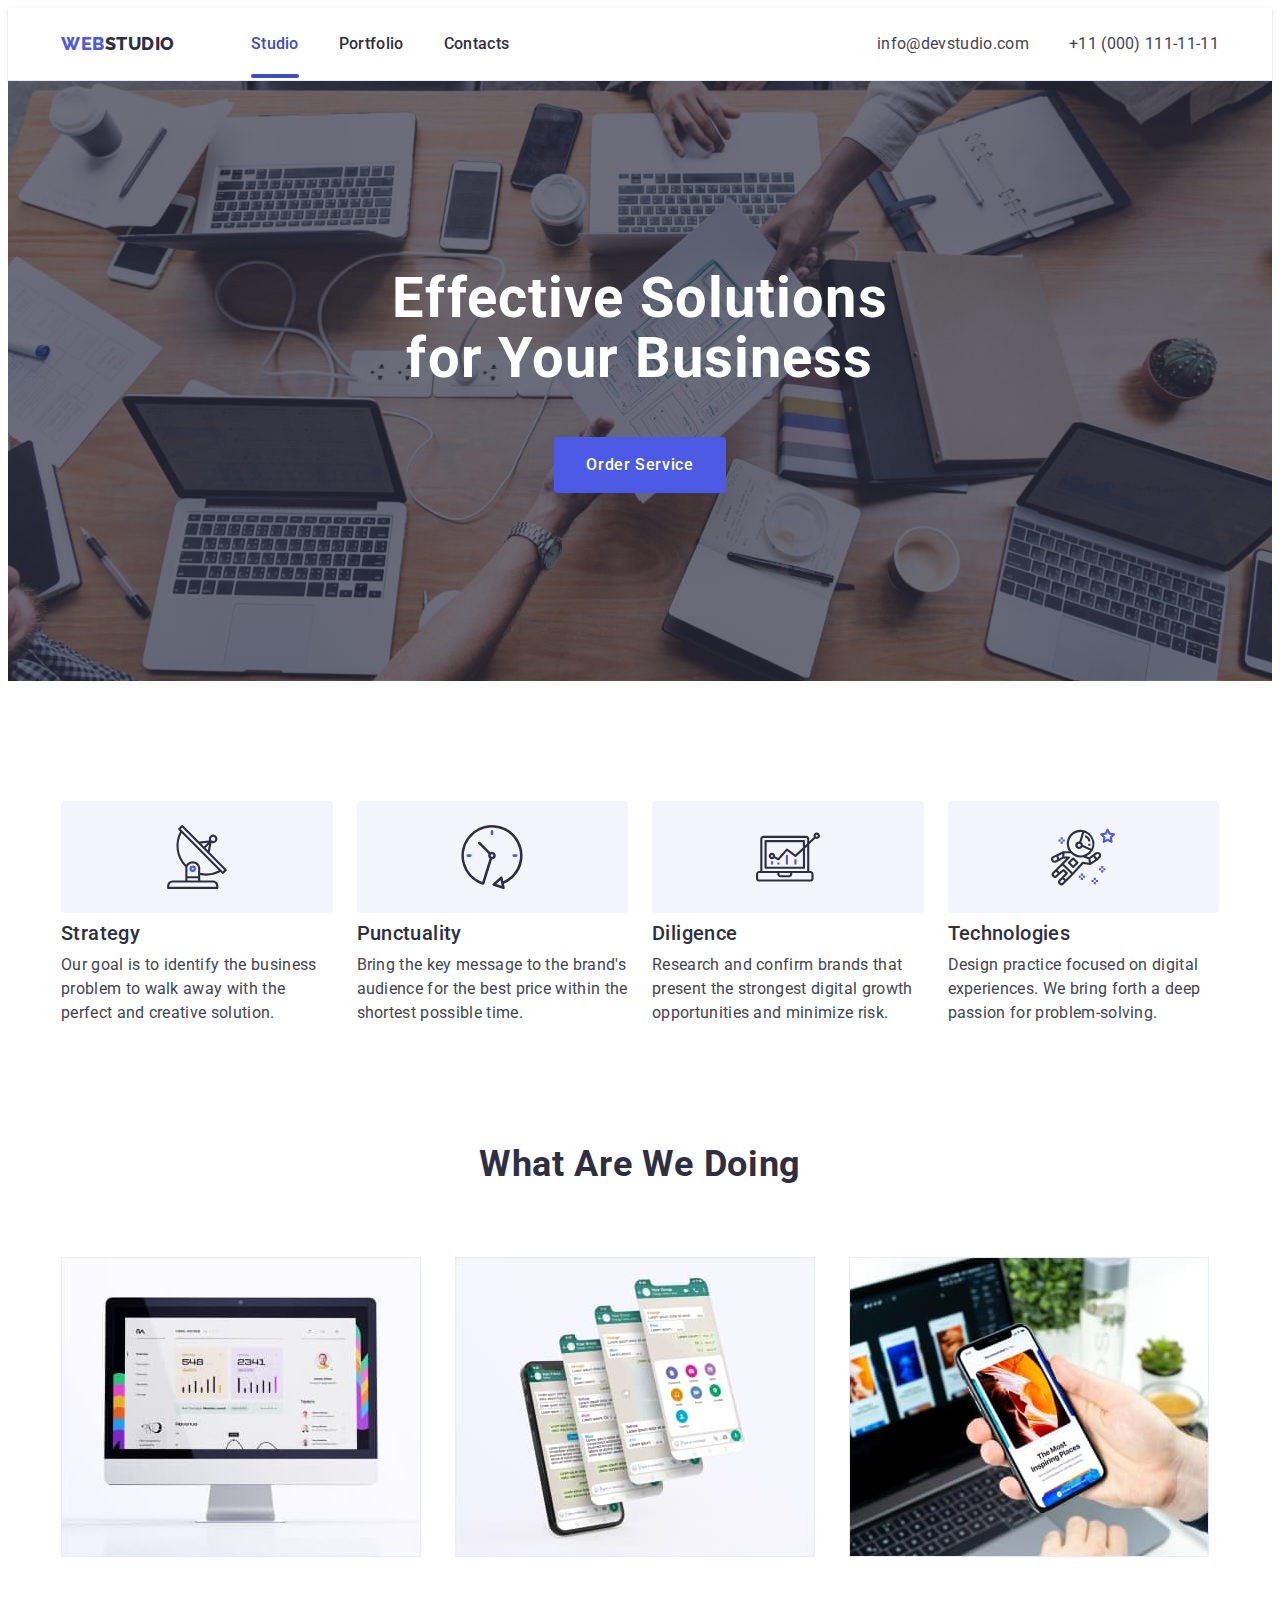
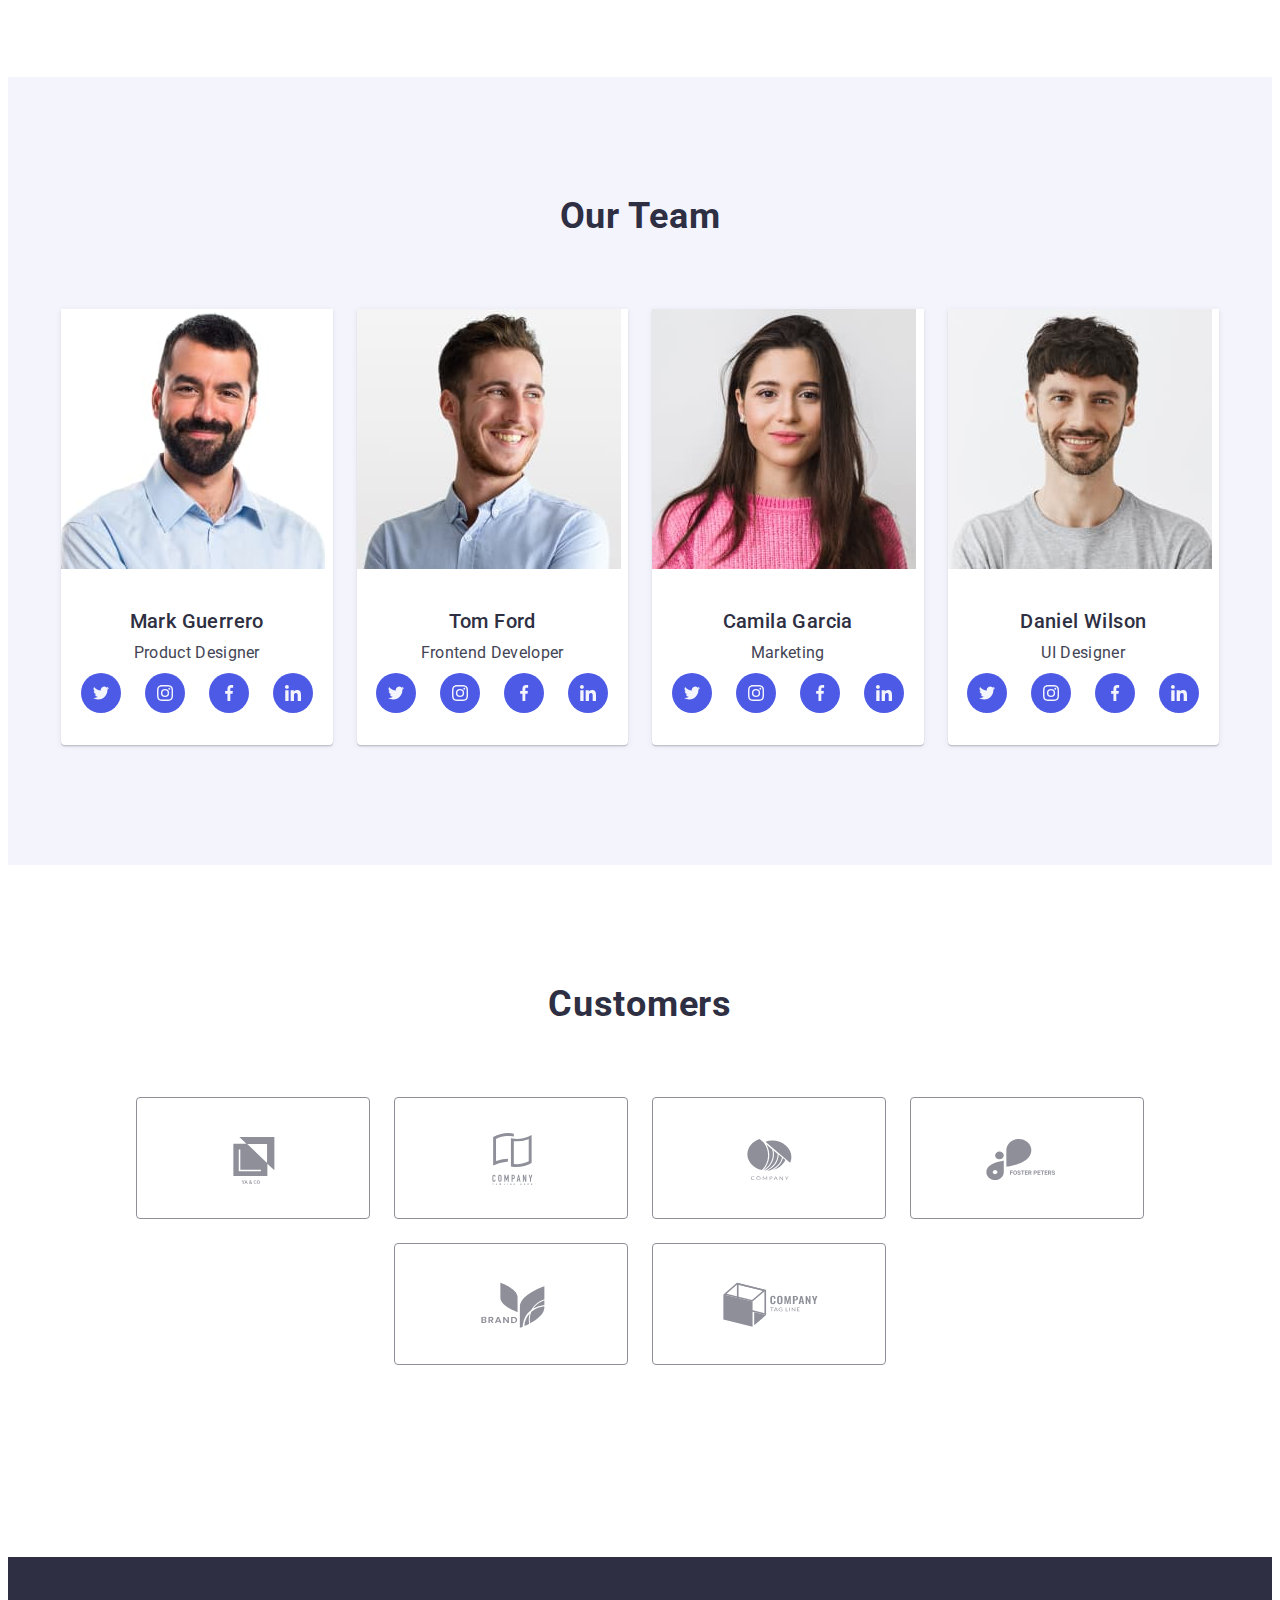
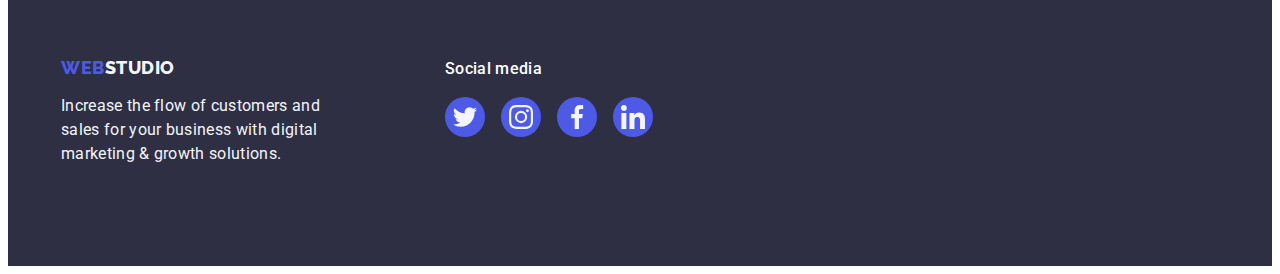
==== index.html @ 87691233 "Sum17.06" ====
<!DOCTYPE html>
<html lang="en">
  <head>
    <meta charset="utf-8" />
    <meta name="description" content="Five home work HTML" />
    <title>goit-markup-hw-02</title>
    <link rel="preconnect" href="https://fonts.googleapis.com" />
    <link rel="preconnect" href="https://fonts.gstatic.com" crossorigin />
    <link
      href="https://fonts.googleapis.com/css2?family=Raleway:wght@800&family=Roboto:wght@400;500;700;900&display=swap"
      rel="stylesheet"
    />
    <link
      rel="stylesheet"
      href="https://cdnjs.cloudflare.com/ajax/libs/modern-normalize/2.0.0/modern-normalize.min.css"
      integrity="sha512-4xo8blKMVCiXpTaLzQSLSw3KFOVPWhm/TRtuPVc4WG6kUgjH6J03IBuG7JZPkcWMxJ5huwaBpOpnwYElP/m6wg=="
      crossorigin="anonymous"
      referrerpolicy="no-referrer"
    />
    <link rel="stylesheet" href="./css/style.css" />
  </head>

  <body>
    <header class="container-header">
      <div class="container container-in-header">
        <nav class="header-nav">
          <a class="logo link" href="./index.html"
            >Web<span class="logo-accent">Studio</span></a
          >

          <ul class="header-nav-list list">
            <li>
              <a class="header-link link current" href="./index.html">Studio</a>
            </li>
            <li>
              <a class="header-link link" href="./portfolio.html">Portfolio</a>
            </li>
            <li>
              <a class="header-link link" href="">Contacts</a>
            </li>
          </ul>
        </nav>

        <address class="address">
          <ul class="address-list list">
            <li>
              <a class="header-contakt link" href="mailto:info@devstudio.com"
                >info@devstudio.com</a
              >
            </li>
            <li>
              <a class="header-contakt link" href="tel:+110001111111"
                >+11 (000) 111-11-11</a
              >
            </li>
          </ul>
        </address>
      </div>
    </header>

    <main>
      <!--Section 1-->

      <section class="hero-section">
        <div class="container-hero container">
          <h1 class="hero-titel">Effective Solutions for Your Business</h1>
          <button class="hero-button" type="button" data-modal-open>
            Order Service
          </button>
        </div>
      </section>

      <!--Section 2-->
      <section class="section-withauttlt">
        <div class="container">
          <h2 class="visually-hidden">Withaut Title</h2>
          <ul class="container-withauttlt list">
            <li class="list-withauttlt">
              <div class="withauttlt-blok">
                <svg class="withauttlt-pic" width="64" height="64">
                  <use href="./images/icons.svg#icon-antenna"></use>
                </svg>
              </div>
              <h3 class="paragraf-titel titel-withauttlt">Strategy</h3>
              <p class="paragraf-text">
                Our goal is to identify the business problem to walk away with
                the perfect and creative solution.
              </p>
            </li>
            <li class="list-withauttlt">
              <div class="withauttlt-blok">
                <svg class="withauttlt-pic" width="64" height="64">
                  <use href="./images/icons.svg#icon-clock"></use>
                </svg>
              </div>
              <h3 class="paragraf-titel titel-withauttlt">Punctuality</h3>
              <p class="paragraf-text">
                Bring the key message to the brand's audience for the best price
                within the shortest possible time.
              </p>
            </li>
            <li class="list-withauttlt">
              <div class="withauttlt-blok">
                <svg class="withauttlt-pic" width="64" height="64">
                  <use href="./images/icons.svg#icon-diagram"></use>
                </svg>
              </div>
              <h3 class="paragraf-titel titel-withauttlt">Diligence</h3>
              <p class="paragraf-text">
                Research and confirm brands that present the strongest digital
                growth opportunities and minimize risk.
              </p>
            </li>
            <li class="list-withauttlt">
              <div class="withauttlt-blok">
                <svg class="withauttlt-pic" width="64" height="64">
                  <use href="./images/icons.svg#icon-astronaut"></use>
                </svg>
              </div>
              <h3 class="paragraf-titel titel-withauttlt">Technologies</h3>
              <p class="paragraf-text">
                Design practice focused on digital experiences. We bring forth a
                deep passion for problem-solving.
              </p>
            </li>
          </ul>
        </div>
      </section>

      <!--Section 3-->
      <section class="container-doing">
        <div class="container">
          <h2 class="section-titel">What are we doing</h2>
          <ul class="list foto-doing">
            <li class="foto-doing-list">
              <img
                src="./images/img1_1.jpg"
                width="360"
                alt="Computer monitor"
              />
            </li>
            <li class="foto-doing-list">
              <img src="./images/img2_1.jpg" width="360" alt="Mobile phone" />
            </li>
            <li class="foto-doing-list">
              <img
                src="./images/img3_1.jpg"
                width="360"
                alt="Mobile phone and notebook"
              />
            </li>
          </ul>
        </div>
      </section>

      <!--Section 4-->
      <section class="section-for">
        <div class="container container-team">
          <h2 class="section-titel titel-team">Our Team</h2>
          <ul class="list list-comand">
            <li class="list-section-for">
              <img src="./images/foto1_1.jpg" width="264" alt="Mark's foto" />
              <div class="member-info">
                <h3 class="paragraf-titel member-info-titel">Mark Guerrero</h3>
                <p class="paragraf-text member-info-text">Product Designer</p>
                <ul class="soc-link-list">
                  <li class="soc-link-label">
                    <a class="link soc-link team" href="">
                      <svg class="soc-logo-pic" width="16" height="16">
                        <use href="./images/icons.svg#icon-twitter"></use>
                      </svg>
                    </a>
                  </li>
                  <li class="soc-link-label">
                    <a class="link soc-link team" href="">
                      <svg class="soc-logo-pic" width="16" height="16">
                        <use href="./images/icons.svg#icon-instagram"></use>
                      </svg>
                    </a>
                  </li>
                  <li class="soc-link-label">
                    <a class="link soc-link team" href="">
                      <svg class="soc-logo-pic" width="16" height="16">
                        <use href="./images/icons.svg#icon-facebook"></use>
                      </svg>
                    </a>
                  </li>
                  <li class="soc-link-label">
                    <a class="link soc-link team" href="">
                      <svg class="soc-logo-pic" width="16" height="16">
                        <use href="./images/icons.svg#icon-linkedin"></use>
                      </svg>
                    </a>
                  </li>
                </ul>
              </div>
            </li>
            <li class="list-section-for">
              <img src="./images/foto2_1.jpg" width="264" alt="Tom's foto" />
              <div class="member-info">
                <h3 class="paragraf-titel member-info-titel">Tom Ford</h3>
                <p class="paragraf-text member-info-text">Frontend Developer</p>
                <ul class="soc-link-list">
                  <li class="soc-link-label">
                    <a class="link soc-link team" href="">
                      <svg class="soc-logo-pic" width="16" height="16">
                        <use href="./images/icons.svg#icon-twitter"></use>
                      </svg>
                    </a>
                  </li>
                  <li class="soc-link-label">
                    <a class="link soc-link team" href="">
                      <svg class="soc-logo-pic" width="16" height="16">
                        <use href="./images/icons.svg#icon-instagram"></use>
                      </svg>
                    </a>
                  </li>
                  <li class="soc-link-label">
                    <a class="link soc-link team" href="">
                      <svg class="soc-logo-pic" width="16" height="16">
                        <use href="./images/icons.svg#icon-facebook"></use>
                      </svg>
                    </a>
                  </li>
                  <li class="soc-link-label">
                    <a class="link soc-link team" href="">
                      <svg class="soc-logo-pic" width="16" height="16">
                        <use href="./images/icons.svg#icon-linkedin"></use>
                      </svg>
                    </a>
                  </li>
                </ul>
              </div>
            </li>
            <li class="list-section-for">
              <img src="./images/foto3_1.jpg" width="264" alt="Camila's foto" />
              <div class="member-info">
                <h3 class="paragraf-titel member-info-titel">Camila Garcia</h3>
                <p class="paragraf-text member-info-text">Marketing</p>
                <ul class="soc-link-list">
                  <li class="soc-link-label">
                    <a class="link soc-link team" href="">
                      <svg class="soc-logo-pic" width="16" height="16">
                        <use href="./images/icons.svg#icon-twitter"></use>
                      </svg>
                    </a>
                  </li>
                  <li class="soc-link-label">
                    <a class="link soc-link team" href="">
                      <svg class="soc-logo-pic" width="16" height="16">
                        <use href="./images/icons.svg#icon-instagram"></use>
                      </svg>
                    </a>
                  </li>
                  <li class="soc-link-label">
                    <a class="link soc-link team" href="">
                      <svg class="soc-logo-pic" width="16" height="16">
                        <use href="./images/icons.svg#icon-facebook"></use>
                      </svg>
                    </a>
                  </li>
                  <li class="soc-link-label">
                    <a class="link soc-link team" href="">
                      <svg class="soc-logo-pic" width="16" height="16">
                        <use href="./images/icons.svg#icon-linkedin"></use>
                      </svg>
                    </a>
                  </li>
                </ul>
              </div>
            </li>
            <li class="list-section-for">
              <img src="./images/foto4_1.jpg" width="264" alt="Daniel's foto" />
              <div class="member-info">
                <h3 class="paragraf-titel member-info-titel">Daniel Wilson</h3>
                <p class="paragraf-text member-info-text">UI Designer</p>
                <ul class="soc-link-list">
                  <li class="soc-link-label">
                    <a class="link soc-link team" href="">
                      <svg class="soc-logo-pic" width="16" height="16">
                        <use href="./images/icons.svg#icon-twitter"></use>
                      </svg>
                    </a>
                  </li>
                  <li class="soc-link-label">
                    <a class="link soc-link team" href="">
                      <svg class="soc-logo-pic" width="16" height="16">
                        <use href="./images/icons.svg#icon-instagram"></use>
                      </svg>
                    </a>
                  </li>
                  <li class="soc-link-label">
                    <a class="link soc-link team" href="">
                      <svg class="soc-logo-pic" width="16" height="16">
                        <use href="./images/icons.svg#icon-facebook"></use>
                      </svg>
                    </a>
                  </li>
                  <li class="soc-link-label">
                    <a class="link soc-link team" href="">
                      <svg class="soc-logo-pic" width="16" height="16">
                        <use href="./images/icons.svg#icon-linkedin"></use>
                      </svg>
                    </a>
                  </li>
                </ul>
              </div>
            </li>
          </ul>
        </div>
      </section>

      <!--Section 5-->
      <section class="section-five">
        <div class="container container-customers">
          <h2 class="section-titel titel-customers">Customers</h2>
          <ul class="list customers-list">
            <li class="cust-blok-links">
              <a class="link customers-link" href=""
                ><svg
                  class="customers-logo"
                  fill="currentColor"
                  width="104"
                  height="56"
                >
                  <use href="./images/icons.svg#icon-client1"></use>
                </svg>
              </a>
            </li>
            <li class="cust-blok-links">
              <a class="link customers-link" href=""
                ><svg
                  class="customers-logo"
                  fill="currentColor"
                  width="104"
                  height="56"
                >
                  <use href="./images/icons.svg#icon-client2"></use>
                </svg>
              </a>
            </li>
            <li class="cust-blok-links">
              <a class="link customers-link" href=""
                ><svg
                  class="customers-logo"
                  fill="currentColor"
                  width="104"
                  height="56"
                >
                  <use href="./images/icons.svg#icon-client3"></use>
                </svg>
              </a>
            </li>
            <li class="cust-blok-links">
              <a class="link customers-link" href=""
                ><svg
                  class="customers-logo"
                  fill="currentColor"
                  width="104"
                  height="56"
                >
                  <use href="./images/icons.svg#icon-client4"></use>
                </svg>
              </a>
            </li>
            <li class="cust-blok-links">
              <a class="link customers-link" href=""
                ><svg
                  class="customers-logo"
                  fill="currentColor"
                  width="104"
                  height="56"
                >
                  <use href="./images/icons.svg#icon-client5"></use>
                </svg>
              </a>
            </li>
            <li class="cust-blok-links">
              <a class="link customers-link" href=""
                ><svg
                  class="customers-logo"
                  fill="currentColor"
                  width="104"
                  height="56"
                >
                  <use href="./images/icons.svg#icon-client6"></use>
                </svg>
              </a>
            </li>
          </ul>
        </div>
      </section>
    </main>

    <footer class="footer">
      <div class="container container-footer">
        <div class="container-footer-logo">
          <a class="logo link footer-logo" href="./index.html"
            >Web<span class="logo-accent-white">Studio</span></a
          >
          <p class="paragraf-text-white">
            Increase the flow of customers and sales for your business with
            digital marketing & growth solutions.
          </p>
        </div>

        <!--Section Soc Links-->
        <div class="soc-link-blok">
          <p class="soc-link-titel">Social media</p>
          <ul class="soc-link-list">
            <li class="soc-link-label">
              <a class="link soc-link" href="">
                <svg class="soc-logo-pic" width="24" height="24">
                  <use href="./images/icons.svg#icon-twitter"></use>
                </svg>
              </a>
            </li>
            <li class="soc-link-label">
              <a class="link soc-link" href="">
                <svg class="soc-logo-pic" width="24" height="24">
                  <use href="./images/icons.svg#icon-instagram"></use>
                </svg>
              </a>
            </li>
            <li class="soc-link-label">
              <a class="link soc-link" href="">
                <svg class="soc-logo-pic" width="24" height="24">
                  <use href="./images/icons.svg#icon-facebook"></use>
                </svg>
              </a>
            </li>
            <li class="soc-link-label">
              <a class="link soc-link" href="">
                <svg class="soc-logo-pic" width="24" height="24">
                  <use href="./images/icons.svg#icon-linkedin"></use>
                </svg>
              </a>
            </li>
          </ul>
        </div>
      </div>
    </footer>
    <!-- +++  is-hidden-->
    <div class="backdrop is-hidden" data-modal>
      <div class="modal">
        <button class="modal-close" type="button" data-modal-close>
          <svg class="modal-close-lebel" width="8" height="8">
            <use href="./images/icons.svg#icon-close"></use>
          </svg>
        </button>
        <p class="modal-title">Leave your contacts and we will call you back</p>
        <form class="modal-form">
          <div class="modal-fild">
            <label for="user-name" class="modal-label">Name</label>
            <div class="input-wrap">
              <input
                type="text"
                name="user-name"
                id="user-name"
                class="modal-input"
                required
              />
              <svg class="input-icon" width="18" height="24">
                <use href="./images/icons.svg#icon-person"></use>
              </svg>
            </div>
          </div>
          <div class="modal-fild">
            <label for="user-tel" class="modal-label">Phone</label>
            <div class="input-wrap">
              <input
                type="tel"
                name="user-tel"
                id="user-tel"
                class="modal-input"
                required
              />
              <svg class="input-icon" width="18" height="24">
                <use href="./images/icons.svg#icon-phone"></use>
              </svg>
            </div>
          </div>
          <div class="modal-fild">
            <label for="user-email" class="modal-label">Email</label>
            <div class="input-wrap">
              <input
                type="email"
                name="user-email"
                id="user-email"
                class="modal-input"
              />
              <svg class="input-icon" width="18" height="24">
                <use href="./images/icons.svg#icon-email"></use>
              </svg>
            </div>
          </div>
          <!-- <div class="modal-fild"> -->
          <label for="modal-text" class="modal-label">Comment</label>
          <textarea
            name="modal-text"
            id="modal-text"
            placeholder="Text input"
            class="modal-textarea"
          ></textarea>
          <!-- </div> -->

          <div class="modal-fild">
            <input
              type="checkbox"
              name="policy"
              id="policy"
              class="input-check visually-hidden"
              value="true"
              required
              checked
            />
            <label for="policy" class="check-text">
              <span>
                <svg class="check-icon" width="10" height="8">
                  <use href="./images/icons.svg#icon-click"></use>
                </svg>
              </span>
              I accept the terms and conditions of the
              <a href="">Privacy Policy</a>
            </label>
          </div>

          <button type="submit" class="modal-btn">Send</button>
        </form>
      </div>
    </div>
    <script src="./js/modal.js"></script>
  </body>
</html>
---- css/style.css ----
:root {
  --primary-brand-color: #4d5ae5;
  --pressed-state-color: #404bbf;
  --dark-color: #2e2f42;
  --success-color: #31d0aa;
  --text-color: #434455;
  --subtle-text: #8e8f99;
  --accent-color: #e7e9fc;
  --light_color: #f4f4fd;
  --modal-overlay-color: #2e2f42;
  --hero-background-color: #2e2f42;
  --modal-background-color: #fcfcfc;
  --white-background-color: #ffffff;
  --transicion: 250ms cubic-bezier(0.4, 0, 0.2, 1);
}

.link {
  text-decoration: none;
}

.list {
  list-style: none;
  padding: 0;
  margin: 0;
}

p,
h1,
h2,
h3,
h4,
h5,
h6 {
  margin-top: 0;
  margin-bottom: 0;
}

ul {
  list-style: none;
  padding: 0;
  margin: 0;
}

body {
  font-family: "Roboto", sans-serif;
  color: var(--text-color);
  background: var(--white-background-color);
  list-style-type: none;
  text-decoration: none;
}

img,
svg {
  display: block;
  max-width: 100%;
}

/**-------------HEADER--------------**/

.container-header {
  display: flex;
  justify-content: space-between;
  border-bottom: 1px solid #e7e9fc;
  /* для визначення тіні для елемента */
  box-shadow: 0px 2px 1px rgba(46, 47, 66, 0.08),
    0px 1px 1px rgba(46, 47, 66, 0.16), 0px 1px 6px rgba(46, 47, 66, 0.08);
}

.container-in-header {
  display: flex;
  flex-wrap: wrap;
  justify-content: space-between;
}

.container {
  width: 100%;
  max-width: 1158px;
  margin: 0 auto;
  padding-right: 15px;
  padding-left: 15px;
  /* outline: 2px solid red; */
}

.header-nav {
  display: flex;
  align-items: center;
}

.logo {
  margin-right: 76px;
}

.header-nav-list {
  display: flex;
  gap: 40px;
  /*margin-left: 76px;*/
}

.header-link.current {
  color: #404bbf;
}

.current {
  position: relative;
  /* "У першому пункті меню у посилання в класі заданий стиль color: #404BBF; для визначення кольору тексту" */
}

.current::after {
  content: "";
  position: absolute;
  left: 0;
  bottom: -1px;
  width: 100%;
  height: 4px;
  border-radius: 2px;
  /* колір вказав тут */
  background-color: var(--pressed-state-color);
}

.address-list {
  display: flex;
  align-items: center;
  gap: 40px;
  padding-top: 24px;
  padding-bottom: 24px;
}

/**-------------IndexSection1--------------**/

.hero-titel {
  max-width: 496px;
}

.container-hero {
  display: flex;
  flex-direction: column;
  align-items: center;
  gap: 48px;
}

.hero-section {
  display: flex;
  padding: 188px 0;
}

.hero-button {
  min-width: 169px;
}

/**-------------IndexSection2--------------**/

.withauttlt-blok {
  background-color: var(--light_color);
  border-radius: 4px;
  padding: 24px;
  max-width: 264px;
  margin-bottom: 8px;
  display: flex;
  align-items: center;
  justify-content: center;
}

.withauttlt-pic {
}

.section-withauttlt {
  padding: 120px 0;
}

.container-withauttlt {
  display: flex;
  gap: 24px;
}

.list-withauttlt {
  width: calc((100% - 24px * 3) / 4);
}

.titel-withauttlt {
  margin-bottom: 8px;
}

/*!-приховує заголовок лише візуально на сторінці так, щоб заголовок не займав місце у потоці) Але вин залишається "видимим" для пошукових систем та скрінрідерів-*/
.visually-hidden {
  position: absolute;
  width: 1px;
  height: 1px;
  margin: -1px;
  border: 0;
  padding: 0;
  white-space: nowrap;
  clip-path: inset(100%);
  clip: rect(0 0 0 0);
  overflow: hidden;
}

/**-------------IndexSection3--------------**/

.container-doing {
  padding-bottom: 120px;
}

.section-titel {
  margin-bottom: 72px;
}

.foto-doing {
  display: flex;
  gap: 24px;
  /*margin-top: 72px;*/
}

.foto-doing-list {
  flex-basis: calc((100% - 3 * 16px) / 3);
}

/**-------------IndexSection4--------------**/

.section-for {
  padding: 120px 0;
}

.titel-team {
  margin-bottom: 72px;
}

.list-comand {
  display: flex;
  justify-content: center;
  flex-wrap: wrap;
  /*margin-top: 72px;*/
  gap: 24px;
}

.list-section-for {
  display: flex;
  flex-direction: column;
  /*align-items: center;*/
  gap: 8px;
  width: calc((100% - 3 * 24px) / 4);
  border-radius: 0px 0px 4px 4px;
  box-shadow: 0px 1px 6px rgba(46, 47, 66, 0.08),
    0px 1px 1px rgba(46, 47, 66, 0.16), 0px 2px 1px rgba(46, 47, 66, 0.08);
}

.member-info {
  padding: 32px 0;
}

.member-info-titel {
  text-align: center;
}

.paragraf-titel {
  margin-bottom: 8px;
}

.member-info-text {
  text-align: center;
  margin-bottom: 8px;
}

/**-------------IndexSectionFooter--------------**/

.footer {
  padding: 100px 0;
}

.footer-logo {
  display: inline-block;
  margin-bottom: 16px;
}

.paragraf-text-white {
  max-width: 264px;
}

/*!-------------PortfolioNav--------------**/

.portfolio {
  padding: 96px 0 120px 0;
}

.list-portfolio-nav {
  display: flex;
  justify-content: center;
  gap: 24px;
  margin-bottom: 72px;
}

.portfolio-button {
  padding: 12px 24px;
}

/*!-------------PortfolijListDo--------------**/
.portfolio-list-do {
  display: flex;
  justify-content: center;
  flex-wrap: wrap;
  column-gap: 24px;
  row-gap: 48px;
  /*gap: 48px 24px;*/
  padding-bottom: 120px;
}

.portfolio-list-modul .link {
  display: block;
  transition: border var(--transicion);
  transition: box-shadow var(--transicion);
}

.portfolio-list-modul {
  /*width: calc((100%-24px * 2) / 3);*/
  /*width: 360px;*/
  display: block;
  /* background-color: red; */
  width: calc((100% - 48px) / 3);

  /* position: relative; */
}

.portfolio-list-modul .link:hover,
.portfolio-list-modul .link:focus {
  border: 1px solid #f4f4fd;
  box-shadow: 0px 1px 6px rgba(46, 47, 66, 0.08),
    0px 1px 1px rgba(46, 47, 66, 0.16), 0px 2px 1px rgba(46, 47, 66, 0.08);
}

/* Ковер Блок */

.portfolio-list-modul .link:hover .portfolio-cover-text,
.portfolio-list-modul .link:focus .portfolio-cover-text {
  transform: translateY(0);
}

.portfolio-cover {
  display: block;
  position: relative;
  /* приховаемо зайве! */
  overflow: hidden;
}

.portfolio-cover-blok {
}

.portfolio-cover-text {
  display: block;
  font-weight: 400;
  font-size: 16px;
  line-height: 1.5;
  letter-spacing: 0.02em;
  color: var(--light_color);
  /* repit */
  background-color: var(--primary-brand-color);
  padding: 40px 32px;
  position: absolute;
  top: 0;
  left: 0;
  height: 100%;
  /* опустимо вниз на 100%! */
  transform: translateY(100%);
  /* зробимо анимацію! */
  transition: transform var(--transicion);
}

.portfolio-text-do {
  border: 1px solid #e7e9fc;
  border-top: none;
  padding: 32px 16px;
}

.paragraf-titel {
  margin-bottom: 8px;
}

.logo {
  font-family: "Raleway", sans-serif;
  font-weight: 800;
  font-size: 18px;
  line-height: 1.17;
  letter-spacing: 0.03em;
  text-transform: uppercase;
  text-decoration: none;
  color: var(--primary-brand-color);
}

.logo-accent {
  color: var(--dark-color);
}

.header-link {
  /* color: #404bbf; для визначення кольору тексту */
  /* color: var(--pressed-state-color); */
  /* color: #404bbf; */
}

.header-link {
  font-weight: 500;
  font-size: 16px;
  line-height: 1.5;
  letter-spacing: 0.02em;
  color: var(--dark-color);
  padding: 24px 0;
  flex-wrap: wrap;
  transition: color var(--transicion);
}

.header-link:hover,
.header-link:focus {
  /* color: var(--pressed-state-color); */
  color: #404bbf;
}

.address {
  font-style: normal;
}

.header-contakt {
  font-weight: 400;
  font-size: 16px;
  line-height: 1.5;
  letter-spacing: 0.02em;
  color: var(--text-color);
  /* color: #404bbf; для визначення кольору тексту */
  /* color: var(--pressed-state-color); */
  transition: color var(--transicion);
}

.header-contakt:hover,
.header-contakt:focus {
  color: var(--pressed-state-color);
}

.hero-section {
  background: var(--hero-background-color);
  background-image: linear-gradient(
      rgba(46, 47, 66, 0.7),
      rgba(46, 47, 66, 0.7)
    ),
    url(../images/people_office.jpg);
  background-repeat: no-repeat;
  max-width: 1440px;
  margin: 0 auto;
  /* background-position: center; для вирівнювання фонового зображення відносно його власної ширини та висоти */
  background-position: center;
  /* background-size: cover; для позиціонування зображення на всю площу фону елемента */
  background-size: cover;
  /* text-align: center; */
}

.hero-titel {
  font-weight: 700;
  font-size: 56px;
  line-height: 1.07;
  letter-spacing: 0.02em;
  text-align: center;
  color: var(--white-background-color);
}

.hero-button {
  font-family: "Roboto", sans-serif;
  background-color: var(--primary-brand-color);
  font-weight: 500;
  font-size: 16px;
  line-height: 1.5;
  letter-spacing: 0.04em;
  color: var(--white-background-color);
  cursor: pointer;
  border-radius: 4px;
  border: none;
  padding: 16px 32px;
  transition: background-color 250ms cubic-bezier(0.4, 0, 0.2, 1);
  /* transition: boxbox-shadow var(--transicion); */
}

.hero-button:hover,
.hero-button:focus {
  background-color: var(--pressed-state-color);
  /* box-shadow: 0px 4px 4px rgba(0, 0, 0, 0.15); */
}

.section-titel {
  font-weight: 700;
  font-size: 36px;
  line-height: 1.11;
  letter-spacing: 0.02em;
  text-transform: capitalize;
  text-align: center;
  color: var(--dark-color);
}

.paragraf-text {
  font-weight: 400;
  font-size: 16px;
  line-height: 1.5;
  letter-spacing: 0.02em;
  color: var(--text-color);
}

.paragraf-titel {
  font-weight: 500;
  font-size: 20px;
  line-height: 1.2;
  letter-spacing: 0.02em;
  color: var(--dark-color);
}

.section-for {
  background-color: var(--light_color);
}

.list-section-for {
  background-color: var(--white-background-color);
}

.footer {
  background-color: var(--hero-background-color);
}

.paragraf-text-white {
  font-weight: 400;
  font-size: 16px;
  line-height: 1.5;
  letter-spacing: 0.02em;
  color: var(--light_color);
}

.logo-accent-white {
  color: var(--light_color);
}

.portfolio-button {
  font-family: "Roboto", sans-serif;
  background-color: var(--light_color);
  font-weight: 500;
  font-size: 16px;
  line-height: 24px;
  letter-spacing: 0.04em;
  cursor: pointer;
  color: var(--primary-brand-color);
  border: 1px solid #e7e9fc;
  border-radius: 4px;
  transition: background-color var(--transicion), color var(--transicion),
    border-color var(--transicion), box-shadow var(--transicion);
}

.portfolio-button:hover,
.portfolio-button:focus {
  background-color: var(--pressed-state-color);
  color: var(--white-background-color);
  border-color: var(--pressed-state-color);
  box-shadow: 0px 3px 1px rgba(0, 0, 0, 0.1), 0px 2px 1px rgba(0, 0, 0, 0.08),
    0px 2px 2px rgba(0, 0, 0, 0.12);
}

/**-------------IndexSection5--------------**/

.section-five {
  display: flex;
  padding: 120px 0;
}
.container {
}
.container-customers {
  margin-bottom: 72px;
}
.section-titel {
}
.titel-customers {
}
.list {
}
.customers-list {
  display: flex;
  justify-content: center;
  flex-wrap: wrap;
  gap: 24px;
}
.cust-blok-links {
  display: flex;
}
.link {
}
.customers-link {
  display: flex;
  justify-content: center;
  align-items: center;
  width: 168px;
  height: 88px;
  padding: 16px 32px;
  color: var(--subtle-text);
  border: 1px solid var(--subtle-text);
  border-radius: 4px;
  transition: border-color var(--transicion), color var(--transicion);
}
.customers-logo {
  /* fill: currentColor; */
  transition: fill var(--transicion);
}

.customers-link:hover,
.customers-link:focus {
  border-color: var(--pressed-state-color);
  /* При фокусі на посилання, в класі заданий стиль color: #404bbf; для зміни кольору фону при кліку на посилання */
  color: var(--pressed-state-color);
}

.customers-link:hover .customers-logo,
.customers-link:focus .customers-logo {
  /* fill: var(--pressed-state-color); */
}

/*!--Section Soc Links-- */

.container-footer {
  display: flex;
  /* align-items: flex-start; */
  /* align-items: baseline, що встановлює вирівнювання елементів у поперечному напрямку вздовж головної осі контейнера відносно базової лінії тексту першого рядка кожного елемента */
  align-items: baseline;
  /* gap: 120px; */
}

.container-footer-logo {
  margin-right: 120px;
}

.soc-link-blok {
}
.soc-link-titel {
  color: var(--white-background-color);
  margin-bottom: 16px;
  font-weight: 500;
  font-size: 16px;
  line-height: 1.5;
  letter-spacing: 0.02em;
}
.soc-link-list {
  display: flex;
  gap: 16px;
}
.soc-link-label {
}
.link {
}
.soc-link {
  display: flex;
  flex-wrap: wrap;
  width: 40px;
  height: 40px;
  background-color: var(--primary-brand-color);
  border-radius: 50%;
  justify-content: center;
  align-items: center;
  transition: background-color var(--transicion);
}

.soc-link:hover,
.soc-link:focus {
  background-color: var(--success-color);
}

.soc-logo-pic {
  fill: var(--light_color);
}

.soc-link-label {
  justify-content: center;
}

/* Вмістили в контейнері */

.soc-link-list {
  display: flex;
  flex-wrap: wrap;
}

.list-section-for .soc-link-list {
  justify-content: center;
}

.soc-link.team:hover,
.soc-link.team:focus {
  background-color: var(--pressed-state-color);
}

.member-info .soc-link-list {
  gap: 24px;
  /* flex-wrap: wrap; */
}

.backdrop {
  position: fixed;
  top: 0;
  z-index: 200;
  width: 100%;
  height: 100%;
  background: rgba(46, 47, 66, 0.4);
  transition: visibility var(--transicion), opacity var(--transicion);
}

.modal {
  /* поставимо по центру */
  position: absolute;
  top: 50%;
  left: 50%;
  transform: translate(-50%, -50%) scaleY(1);
  transition: transform var(--transicion);
  padding: 72px 24px 24px;
  width: 408px;
  min-height: 584px;
  background: var(--modal-background-color);
  box-shadow: 0px 1px 1px rgba(0, 0, 0, 0.14), 0px 1px 3px rgba(0, 0, 0, 0.12),
    0px 2px 1px rgba(0, 0, 0, 0.2);
  border-radius: 4px;
}

.modal-close-lebel {
  fill: var(--dark-color);
  transition: fill var(--transicion);
}

.modal-close:hover .modal-close-lebel,
.modal-close:focus .modal-close-lebel {
  fill: var(--white-background-color);
}

.backdrop.is-hidden .modal {
  transform: translate(-50%, -50%) scaleY(0);
  /* transition: fill var(--transicion); */
}

.modal-close {
  display: flex;
  padding: 0;
  justify-content: center;
  align-items: center;
  width: 24px;
  height: 24px;
  position: absolute;
  top: 24px;
  right: 24px;
  border-radius: 50%;
  background-color: var(--accent-color);
  border: 1px solid rgba(0, 0, 0, 0.1);
  cursor: pointer;
  transition: background-color var(--transicion), border var(--transicion);
}

.modal-close:hover,
.modal-close:focus {
  background-color: var(--pressed-state-color);
  border: none;
}

.is-hidden {
  visibility: hidden;
  opacity: 0;
  pointer-events: none;
}

.modal-title {
  font-weight: 500;
  font-size: 16px;
  line-height: 1.5;
  letter-spacing: 0.02em;
  color: var(--dark-color);
  /* padding: 24px 0; */
  flex-wrap: wrap;
  text-align: center;
  margin-bottom: 16px;
}

.modal-fild {
  margin-bottom: 8px;
}

.modal-input {
  width: 100%;
  border: 1px solid rgba(46, 47, 66, 0.4);
  border-radius: 4px;
  height: 40px;
  background-color: transparent;
  padding-left: 38px;
  padding-right: 16px;
  color: var(--dark-color);
  /* прибрали рамку при заповненні поля */
  outline: transparent;
  transition: border-color var(--transicion);
}

.modal-input:focus {
  border-color: var(--primary-brand-color);
}

.modal-input:focus + .input-icon {
  fill: var(--pressed-state-color);
}

.modal-label {
  font-weight: 400;
  font-size: 12px;
  line-height: 1.17;
  letter-spacing: 0.04em;
  color: var(--subtle-text);
  margin-bottom: 4px;
  display: inline-block;
}

.input-wrap {
  position: relative;
}

.input-icon {
  fill: var(--modal-overlay-color);
  /* stroke: none; */
  position: absolute;
  left: 19px;
  top: 50%;
  transform: translateY(-50%);
  transition: fill var(--transicion);
}

.modal-textarea {
  width: 100%;
  border: 1px solid rgba(46, 47, 66, 0.4);
  border-radius: 4px;
  height: 120px;
  background-color: transparent;
  padding: 8px 16px;

  color: var(--dark-color);
  /* прибрали рамку при заповненні поля */
  outline: transparent;
  /* прибрати ползунок */
  resize: none;
  margin-bottom: 4px;
}

.modal-textarea::placeholder {
  font-weight: 400;
  font-size: 12px;
  line-height: 1.17;
  letter-spacing: 0.04em;
  color: rgba(46, 47, 66, 0.4);
}

.check-text {
  font-weight: 400;
  font-size: 12px;
  line-height: 1.17;
  letter-spacing: 0.04em;
  color: var(--subtle-text);
  display: flex;
  align-items: center;
  margin-bottom: 24px;
}

.check-text span {
  width: 16px;
  height: 16px;
  border: 1px solid rgba(46, 47, 66, 0.4);
  border-radius: 2px;
  /* display: block; */
  margin-right: 8px;
  display: flex;
  align-items: center;
  justify-content: center;
  fill: transparent;
}

.check-text a {
  color: var(--primary-brand-color);
  text-decoration: underline;
}

/* перевірка чи чекнутий чекбокс */
.input-check:checked + .check-text span {
  background-color: var(--pressed-state-color);
  border: none;
  fill: var(--light_color);
}

.modal-btn {
  display: flex;
  justify-content: center;
  align-items: center;
  width: 169px;
  height: 56px;
  background-color: var(--primary-brand-color);
  /* box-shadow: 0px 4px 4px rgba(0, 0, 0, 0.15); */
  border: none;
  border-radius: 4px;

  font-weight: 500;
  font-size: 16px;
  line-height: 1.5;
  letter-spacing: 0.04em;
  color: var(--white-background-color);
  margin: 0 auto;
  cursor: pointer;
  transition: background-color var(--transicion);
}

.modal-btn:is(:hover, :focus) {
  background-color: var(--pressed-state-color);
}
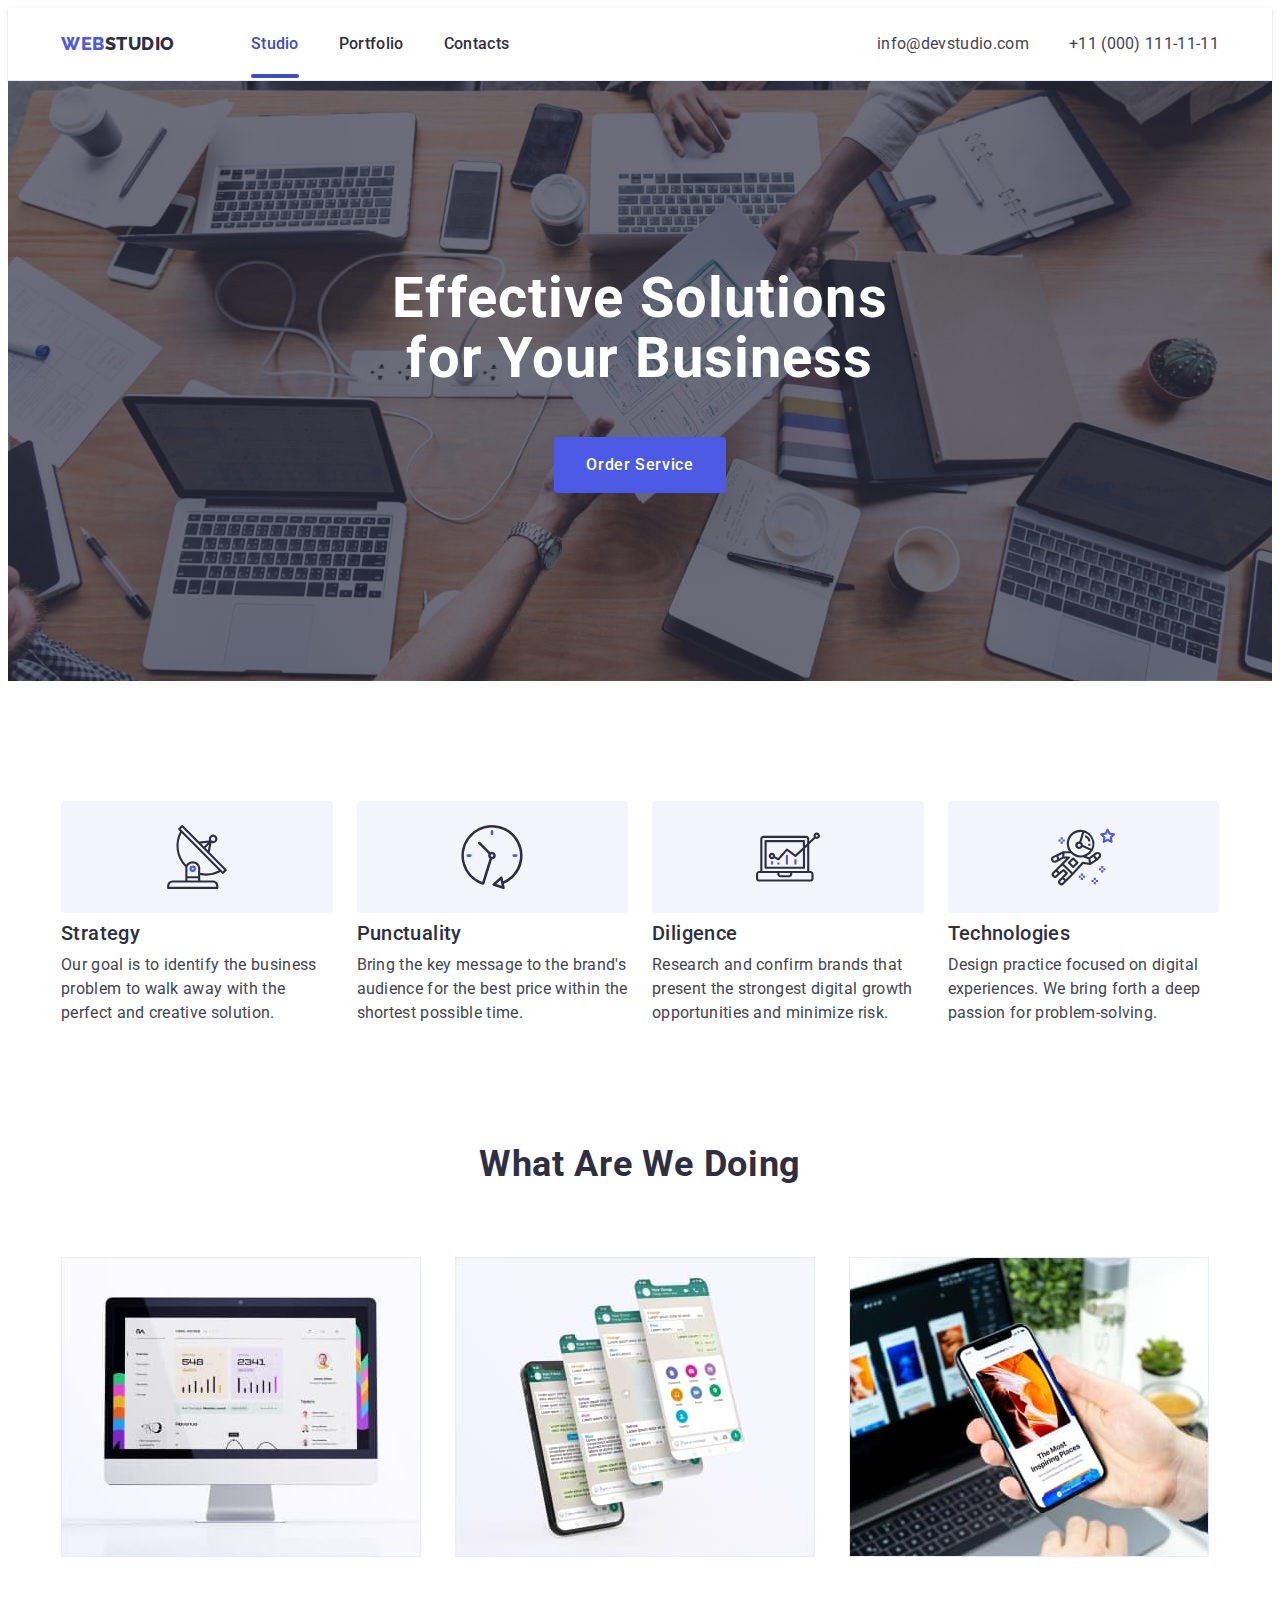
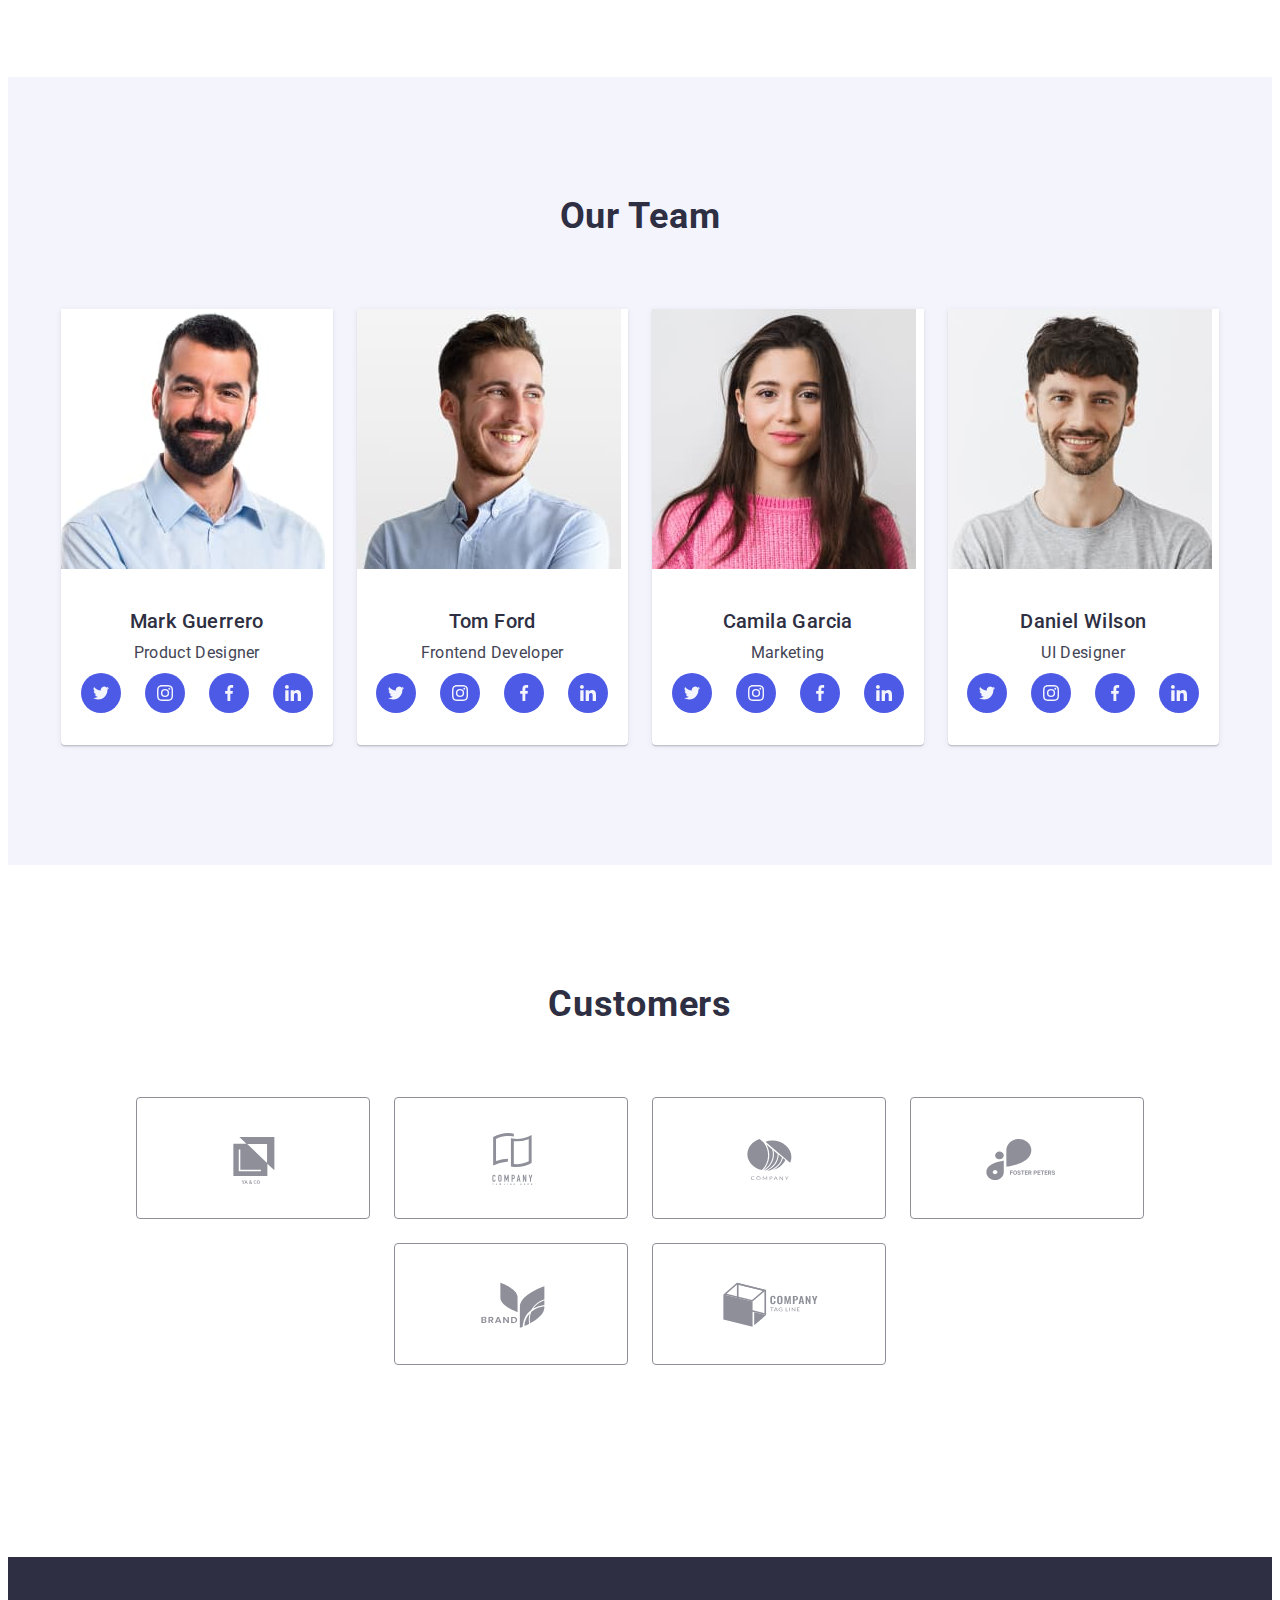
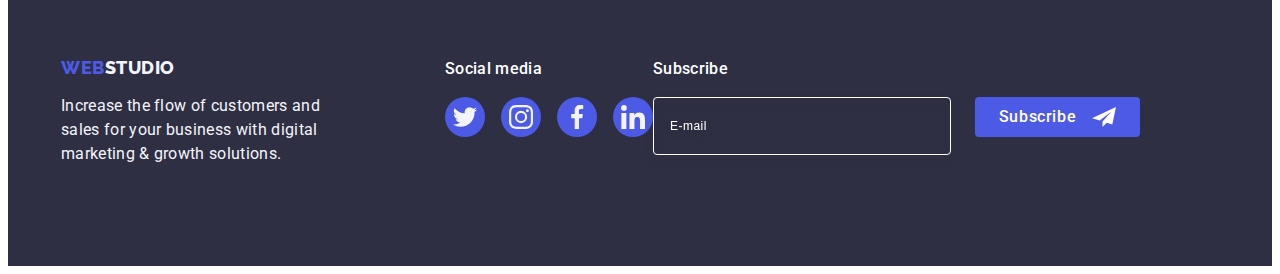
==== commit f2a28974: "Sum18.06_4" ====
--- a/index.html
+++ b/index.html
@@ -437,6 +437,30 @@
               </a>
             </li>
           </ul>
+        </div>
+
+        <div class="footer-form-blok">
+          <p class="footer-form-label">Subscribe</p>
+          <form class="footer-form">
+            <label
+              for="footer-email"
+              class="footer-email-label visually-hidden"
+              aria-label=""
+            ></label>
+            <input
+              type="email"
+              name="footer-email"
+              id="footer-email"
+              class="footer-input"
+              placeholder="E-mail"
+            />
+            <button type="submit" class="footer-btn">
+              Subscribe
+              <svg class="icon-telega" width="24" height="24">
+                <use href="./images/icons.svg#icon-telega"></use>
+              </svg>
+            </button>
+          </form>
         </div>
       </div>
     </footer>
@@ -494,34 +518,34 @@
               </svg>
             </div>
           </div>
-          <!-- <div class="modal-fild"> -->
-          <label for="modal-text" class="modal-label">Comment</label>
-          <textarea
-            name="modal-text"
-            id="modal-text"
-            placeholder="Text input"
-            class="modal-textarea"
-          ></textarea>
-          <!-- </div> -->
-
-          <div class="modal-fild">
+          <div class="modal-fild comment">
+            <label for="user-comment" class="modal-label">Comment</label>
+            <textarea
+              name="user-comment"
+              id="user-comment"
+              placeholder="Text input"
+              class="modal-textarea"
+            ></textarea>
+          </div>
+          <!-- 5-й елемент -->
+          <div class="modal-fild checkbox">
             <input
               type="checkbox"
-              name="policy"
-              id="policy"
+              name="user-privacy"
+              id="user-privacy"
               class="input-check visually-hidden"
               value="true"
               required
               checked
             />
-            <label for="policy" class="check-text">
-              <span>
-                <svg class="check-icon" width="10" height="8">
+            <label for="user-privacy" class="check-text">
+              <span class="check-icon">
+                <svg width="10" height="8">
                   <use href="./images/icons.svg#icon-click"></use>
                 </svg>
               </span>
-              I accept the terms and conditions of the
-              <a href="">Privacy Policy</a>
+              I accept the terms and conditions of the&nbsp;
+              <a href="" class="chek-policy">Privacy Policy</a>
             </label>
           </div>
 
--- a/css/style.css
+++ b/css/style.css
@@ -633,6 +633,7 @@
   font-size: 16px;
   line-height: 1.5;
   letter-spacing: 0.02em;
+  margin-right: 80px;
 }
 .soc-link-list {
   display: flex;
@@ -688,6 +689,85 @@
   /* flex-wrap: wrap; */
 }
 
+.footer-form {
+  display: flex;
+  gap: 24px;
+  flex-wrap: wrap;
+}
+
+.footer-form-label {
+  margin-bottom: 16px;
+  font-weight: 500;
+  font-size: 16px;
+  line-height: 1.5;
+  letter-spacing: 0.02em;
+  color: var(--white-background-color);
+}
+
+.footer-input {
+  width: 264px;
+  height: 40px;
+  padding: 8px 16px;
+  color: var(--white-background-color);
+  background-color: transparent;
+  border: 1px solid #ffffff;
+  font-size: 12px;
+  line-height: 1.5;
+  letter-spacing: 0.04em;
+
+  filter: drop-shadow(0px 4px 4px rgba(0, 0, 0, 0.15));
+  border-radius: 4px;
+  /* прибрали рамку при заповненні поля */
+  outline: transparent;
+  transition: border-color var(--transicion);
+}
+
+.footer-input:focus {
+  border-color: var(--primary-brand-color);
+}
+
+.footer-input::placeholder {
+  /* font-family: "Roboto"; */
+  /* font-style: normal; */
+  /* font-weight: 400; */
+  /* font-size: 12px; */
+  /* line-height: 2; */
+  color: var(--white-background-color);
+}
+
+.footer-btn {
+  display: flex;
+  /* padding: 8px 24px; */
+  /* gap: 16px; */
+  justify-content: center;
+  align-items: center;
+
+  min-width: 165px;
+  height: 40px;
+
+  font-family: "Roboto", sans-serif;
+  font-style: normal;
+  font-weight: 500;
+  font-size: 16px;
+  line-height: 1.5;
+  letter-spacing: 0.04em;
+  color: var(--white-background-color);
+  border: none;
+  background: var(--primary-brand-color);
+  border-radius: 4px;
+  cursor: pointer;
+  transition: background-color var(--transicion);
+}
+
+.footer-btn:is(:hover, :focus) {
+  background-color: var(--pressed-state-color);
+}
+
+.icon-telega {
+  margin-left: 16px;
+}
+
+/* Модалка */
 .backdrop {
   position: fixed;
   top: 0;
@@ -793,7 +873,7 @@
 }
 
 .modal-input:focus + .input-icon {
-  fill: var(--pressed-state-color);
+  fill: var(--primary-brand-color);
 }
 
 .modal-label {
@@ -803,7 +883,7 @@
   letter-spacing: 0.04em;
   color: var(--subtle-text);
   margin-bottom: 4px;
-  display: inline-block;
+  display: block;
 }
 
 .input-wrap {
@@ -814,7 +894,7 @@
   fill: var(--modal-overlay-color);
   /* stroke: none; */
   position: absolute;
-  left: 19px;
+  left: 16px;
   top: 50%;
   transform: translateY(-50%);
   transition: fill var(--transicion);
@@ -827,13 +907,26 @@
   height: 120px;
   background-color: transparent;
   padding: 8px 16px;
-
-  color: var(--dark-color);
+  font-size: 12px;
+  line-height: 1.17;
+  letter-spacing: 0.04em;
+  color: rgba(46, 47, 66, 0.4);
+
+  /* color: var(--dark-color); */
   /* прибрали рамку при заповненні поля */
   outline: transparent;
   /* прибрати ползунок */
   resize: none;
-  margin-bottom: 4px;
+  /* margin-bottom: 4px; */
+  transition: border-color var(--transicion);
+}
+
+.modal-textarea:focus {
+  border-color: var(--primary-brand-color);
+}
+
+.comment {
+  margin-bottom: 16px;
 }
 
 .modal-textarea::placeholder {
@@ -852,45 +945,51 @@
   color: var(--subtle-text);
   display: flex;
   align-items: center;
+  /* margin-bottom: 24px; */
+}
+
+.modal-fild.checkbox {
   margin-bottom: 24px;
 }
 
-.check-text span {
+.check-icon {
   width: 16px;
   height: 16px;
   border: 1px solid rgba(46, 47, 66, 0.4);
   border-radius: 2px;
-  /* display: block; */
   margin-right: 8px;
-  display: flex;
+  display: inline-flex;
   align-items: center;
   justify-content: center;
   fill: transparent;
-}
-
-.check-text a {
+  transition: background-color var(--transicion), border var(--transicion),
+    fill var(--transicion);
+}
+
+/* .check-text a */
+.chek-policy {
   color: var(--primary-brand-color);
   text-decoration: underline;
 }
 
 /* перевірка чи чекнутий чекбокс */
-.input-check:checked + .check-text span {
+.input-check:checked + .check-text .check-icon {
   background-color: var(--pressed-state-color);
   border: none;
   fill: var(--light_color);
 }
 
 .modal-btn {
-  display: flex;
+  display: block;
   justify-content: center;
   align-items: center;
-  width: 169px;
+  min-width: 169px;
   height: 56px;
   background-color: var(--primary-brand-color);
   /* box-shadow: 0px 4px 4px rgba(0, 0, 0, 0.15); */
   border: none;
   border-radius: 4px;
-
+  font-family: "Roboto", sans-serif;
   font-weight: 500;
   font-size: 16px;
   line-height: 1.5;
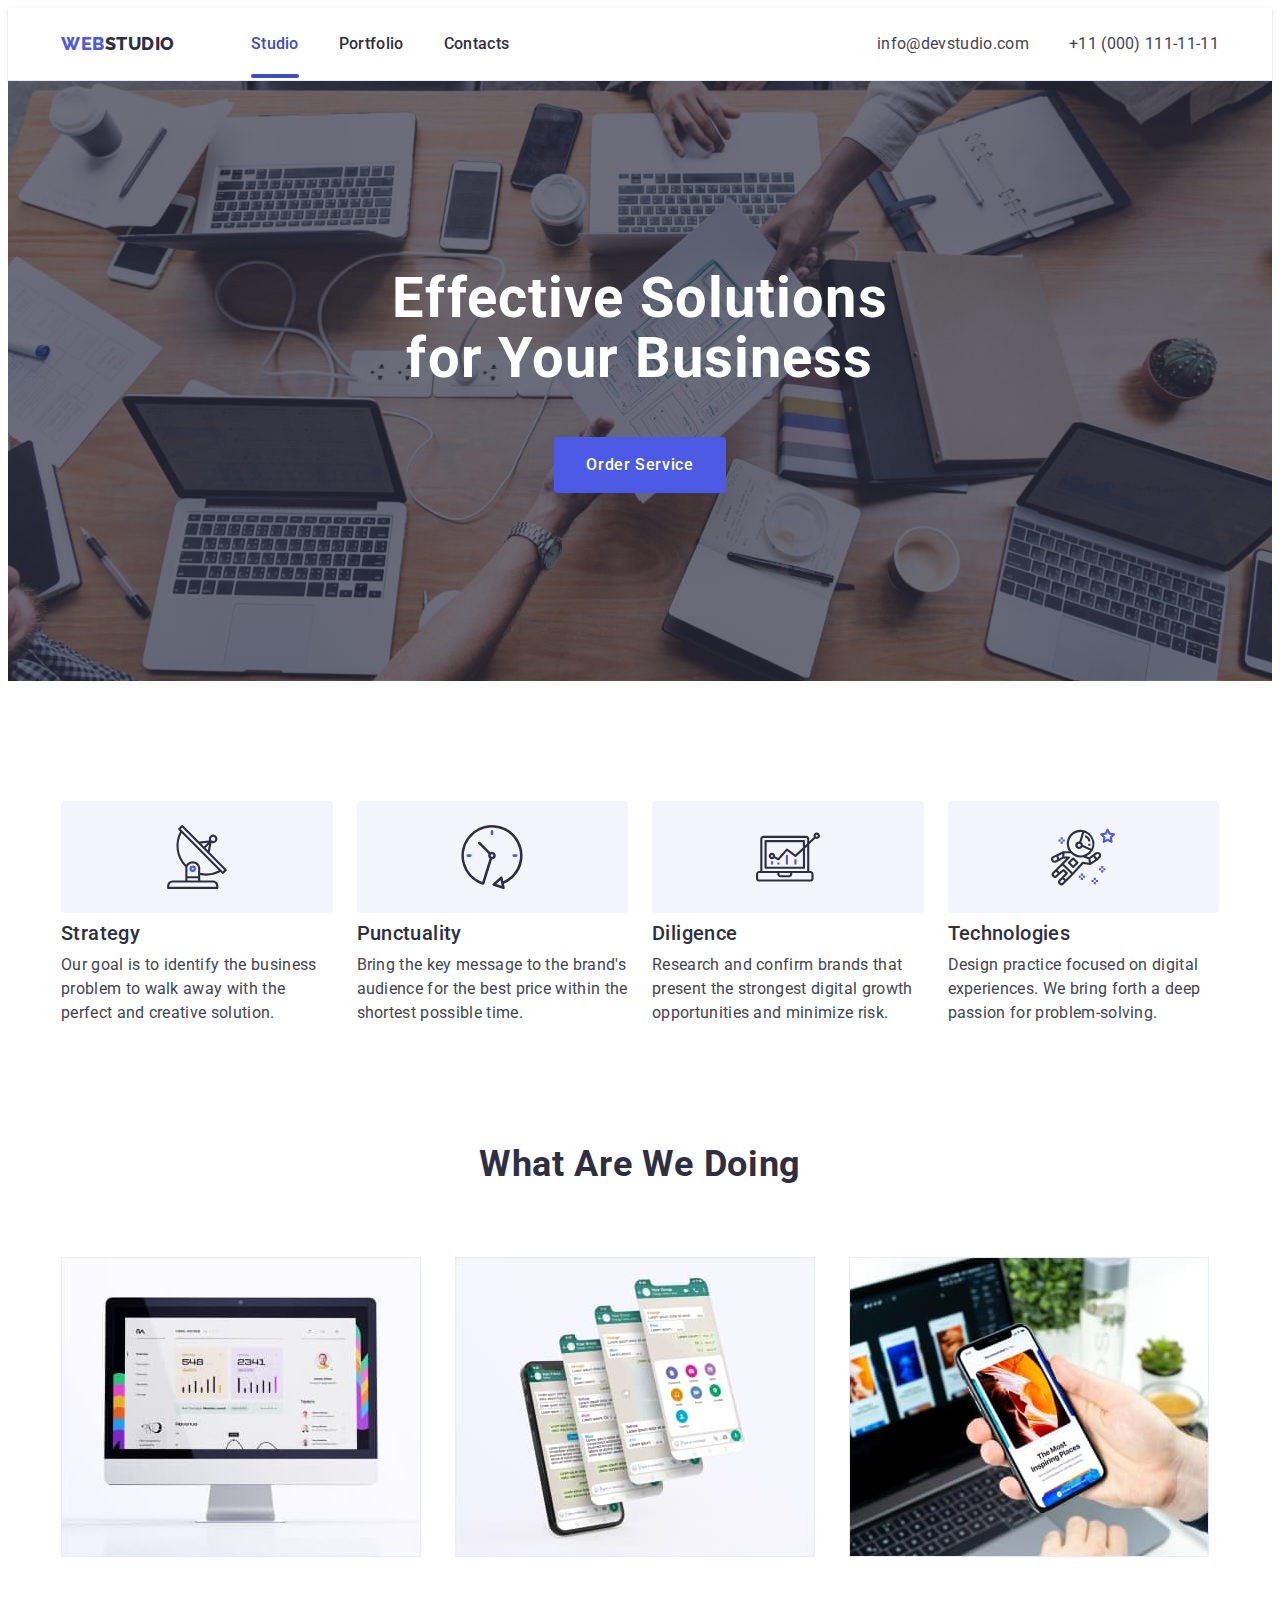
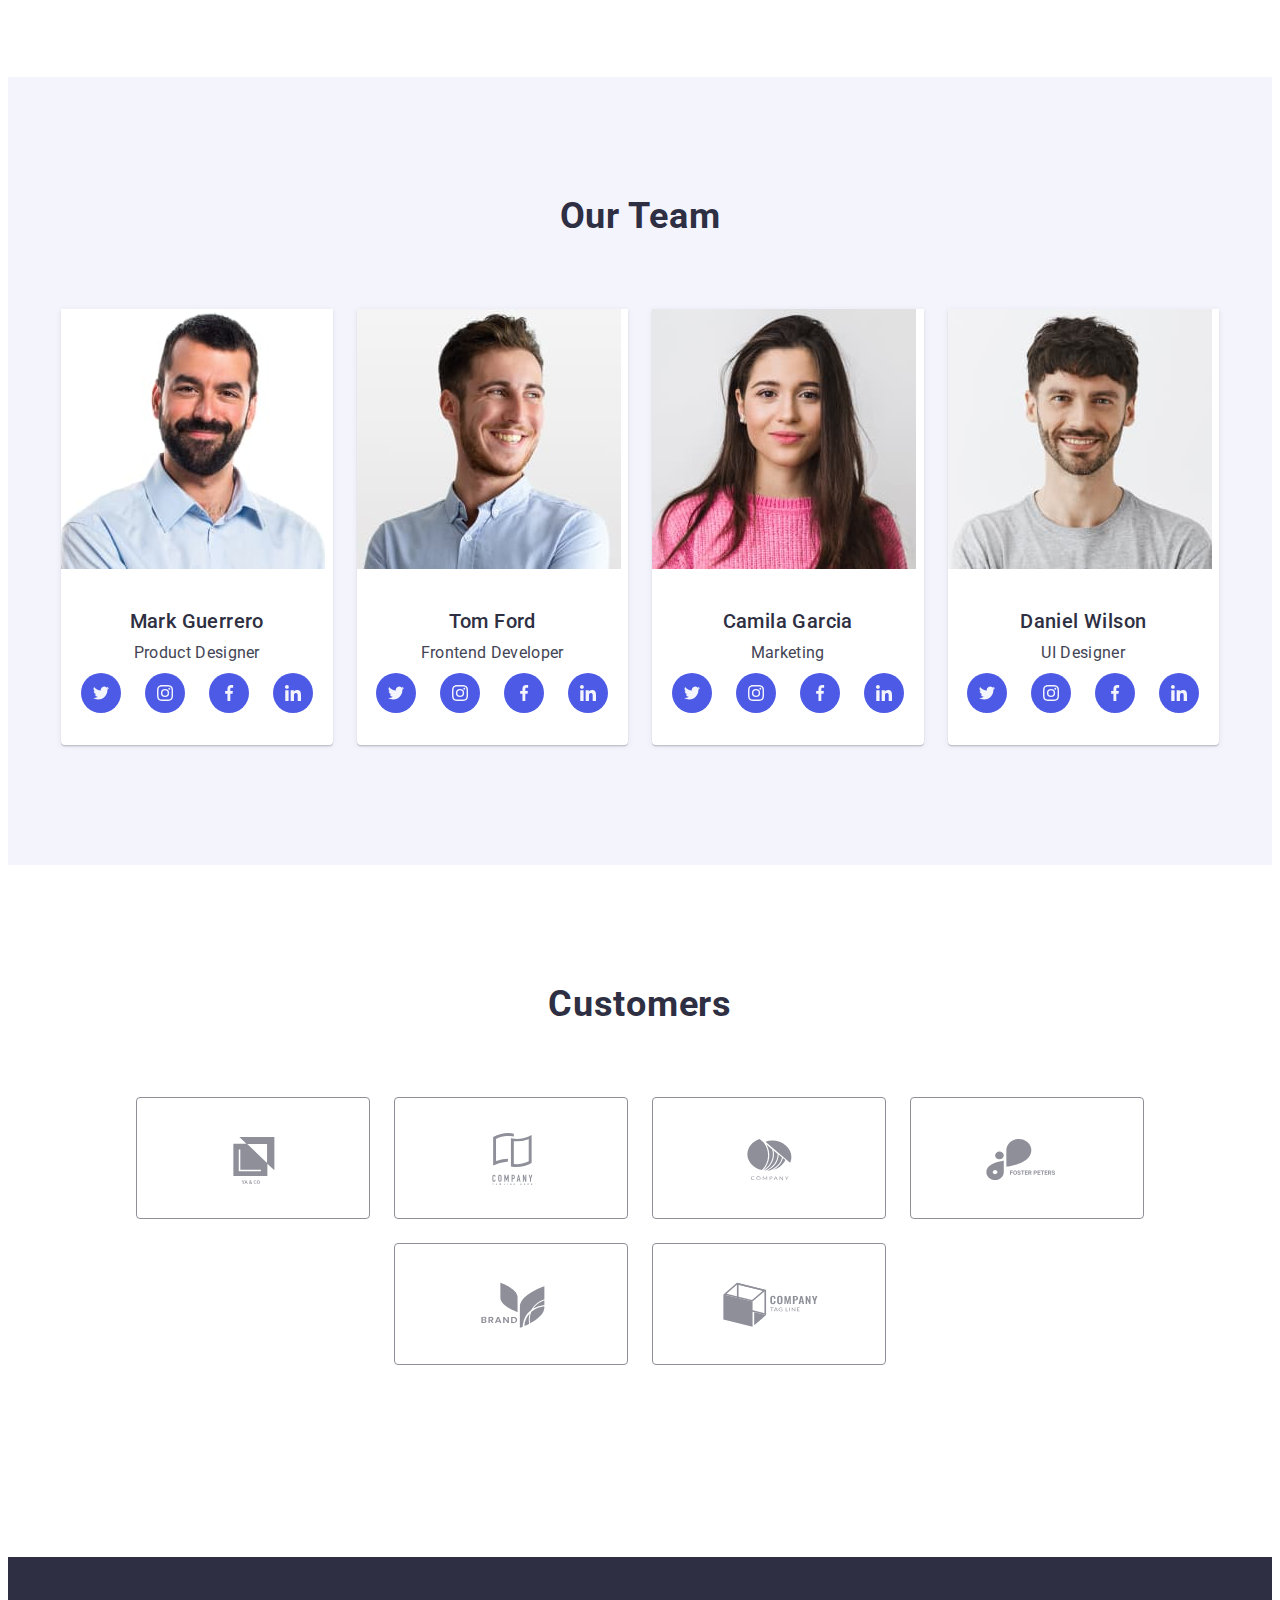
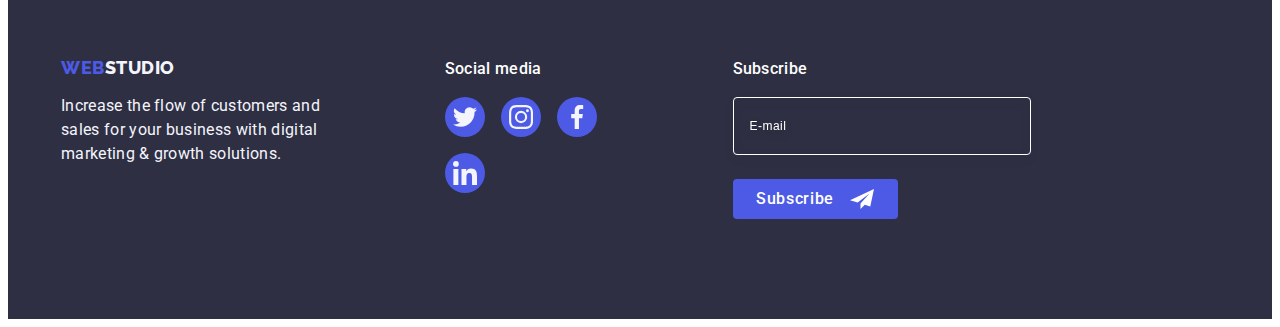
==== commit fa5319bc: "Sum18.06_6" ====
--- a/index.html
+++ b/index.html
@@ -442,18 +442,13 @@
         <div class="footer-form-blok">
           <p class="footer-form-label">Subscribe</p>
           <form class="footer-form">
-            <label
-              for="footer-email"
-              class="footer-email-label visually-hidden"
-              aria-label=""
-            ></label>
-            <input
-              type="email"
-              name="footer-email"
-              id="footer-email"
-              class="footer-input"
-              placeholder="E-mail"
-            />
+            <label class="footer-email-label" aria-label="">
+              <input
+                type="email"
+                name="footer-email"
+                class="footer-input"
+                placeholder="E-mail"
+            /></label>
             <button type="submit" class="footer-btn">
               Subscribe
               <svg class="icon-telega" width="24" height="24">
--- a/css/style.css
+++ b/css/style.css
@@ -625,6 +625,7 @@
 }
 
 .soc-link-blok {
+  margin-right: 80px;
 }
 .soc-link-titel {
   color: var(--white-background-color);
